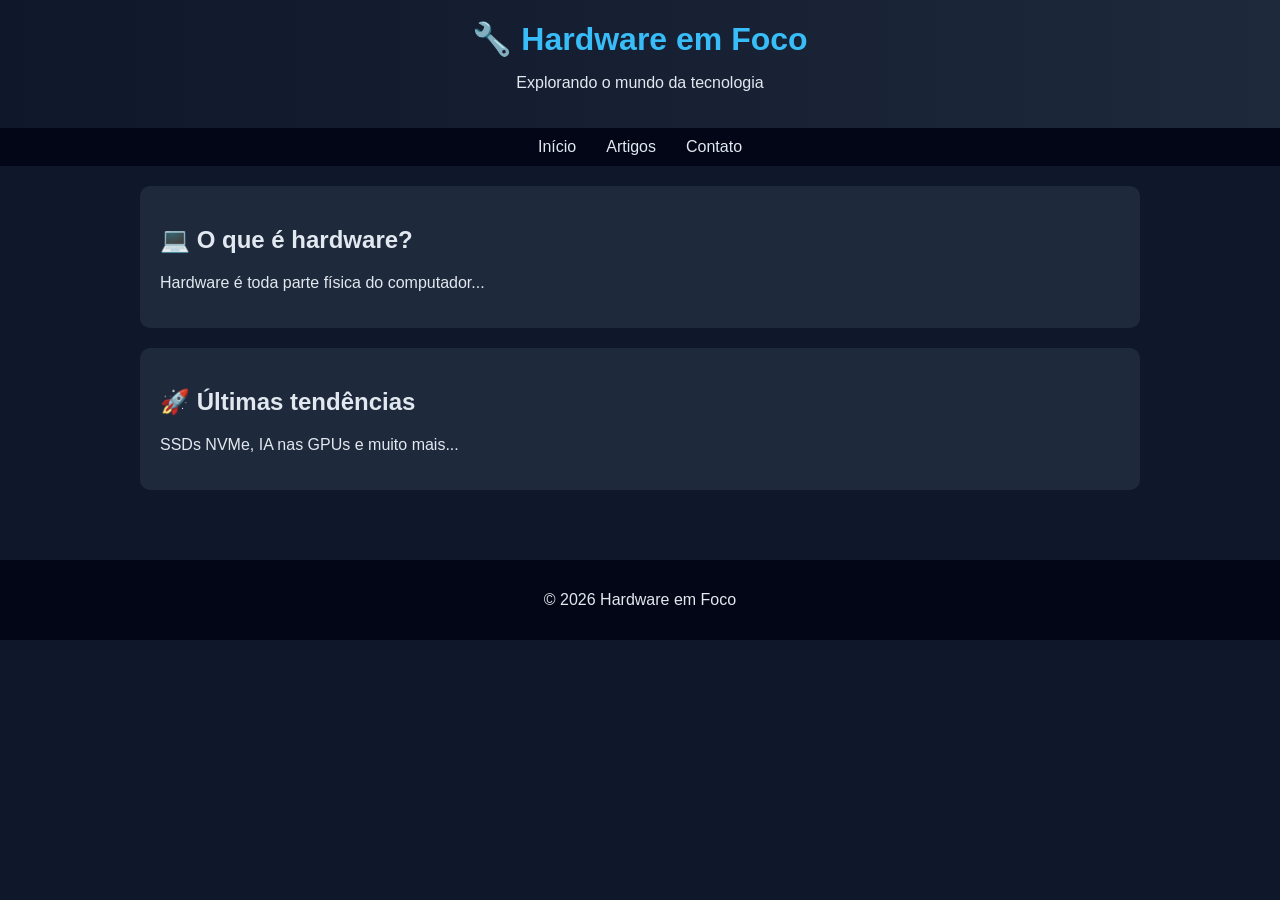
==== index.html @ 40ea7bec "Add files via upload" ====
<!DOCTYPE html>
<html lang="pt-BR">
<head>
  <meta charset="UTF-8">
  <title>Hardware em Foco</title>
  <link rel="stylesheet" href="style.css">
</head>
<body>

<header>
  <h1>🔧 Hardware em Foco</h1>
  <p>Explorando o mundo da tecnologia</p>
</header>

<nav>
  <a href="index.html">Início</a>
  <a href="artigos.html">Artigos</a>
  <a href="contato.html">Contato</a>
</nav>

<div class="container">
  <div class="card">
    <h2>💻 O que é hardware?</h2>
    <p>Hardware é toda parte física do computador...</p>
  </div>

  <div class="card">
    <h2>🚀 Últimas tendências</h2>
    <p>SSDs NVMe, IA nas GPUs e muito mais...</p>
  </div>
</div>

<footer>
  <p>© 2026 Hardware em Foco</p>
</footer>

</body>
</html>
---- style.css ----
body {
  margin: 0;
  font-family: 'Segoe UI', sans-serif;
  background: #0f172a;
  color: #e2e8f0;
}

header {
  background: linear-gradient(90deg, #0f172a, #1e293b);
  padding: 20px;
  text-align: center;
}

header h1 {
  margin: 0;
  color: #38bdf8;
}

nav {
  display: flex;
  justify-content: center;
  background: #020617;
  padding: 10px;
}

nav a {
  color: #e2e8f0;
  margin: 0 15px;
  text-decoration: none;
}

nav a:hover {
  color: #38bdf8;
}

.container {
  max-width: 1000px;
  margin: auto;
  padding: 20px;
}

.card {
  background: #1e293b;
  padding: 20px;
  margin-bottom: 20px;
  border-radius: 10px;
  transition: 0.3s;
}

.card:hover {
  transform: scale(1.02);
}

footer {
  text-align: center;
  padding: 15px;
  background: #020617;
  margin-top: 30px;
}
🏠 index.html (página inicial)
<!DOCTYPE html>
<html lang="pt-BR">
<head>
  <meta charset="UTF-8">
  <title>Hardware em Foco</title>
  <link rel="stylesheet" href="style.css">
</head>
<body>

<header>
  <h1>🔧 Hardware em Foco</h1>
  <p>Explorando o mundo da tecnologia</p>
<body {
  margin: 0;
  font-family: 'Segoe UI', sans-serif;
  background: #0f172a;
  color: #e2e8f0;
}

header {
  background: linear-gradient(90deg, #0f172a, #1e293b);
  padding: 20px;
  text-align: center;
}

header h1 {
  margin: 0;
  color: #38bdf8;
}

nav {
  display: flex;
  justify-content: center;
  background: #020617;
  padding: 10px;
}

nav a {
  color: #e2e8f0;
  margin: 0 15px;
  text-decoration: none;
}

nav a:hover {
  color: #38bdf8;
}

.container {
  max-width: 1000px;
  margin: auto;
  padding: 20px;
}

.card {
  background: #1e293b;
  padding: 20px;
  margin-bottom: 20px;
  border-radius: 10px;
  transition: 0.3s;
}

.card:hover {
  transform: scale(1.02);
}

footer {
  text-align: center;
  padding: 15px;
  background: #020617;
  margin-top: 30px;
}
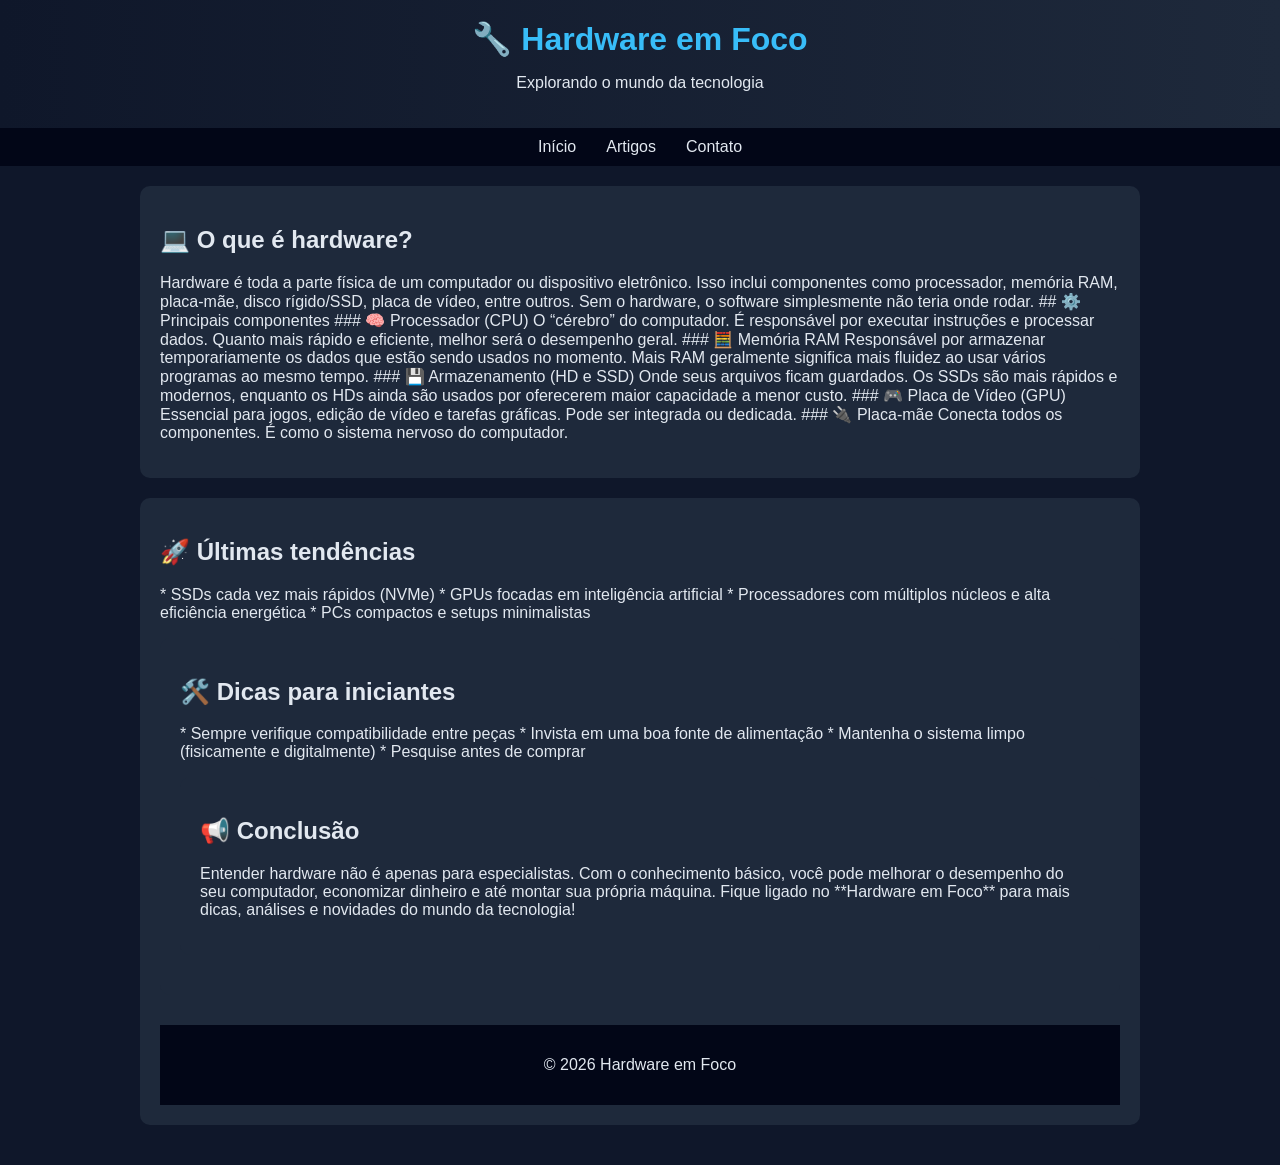
==== commit eb86cb2d: "Update index.html" ====
--- a/index.html
+++ b/index.html
@@ -21,12 +21,56 @@
 <div class="container">
   <div class="card">
     <h2>💻 O que é hardware?</h2>
-    <p>Hardware é toda parte física do computador...</p>
+    <p>Hardware é toda a parte física de um computador ou dispositivo eletrônico. Isso inclui componentes como processador, memória RAM, placa-mãe, disco rígido/SSD, placa de vídeo, entre outros. Sem o hardware, o software simplesmente não teria onde rodar.
+
+## ⚙️ Principais componentes
+
+### 🧠 Processador (CPU)
+
+O “cérebro” do computador. É responsável por executar instruções e processar dados. Quanto mais rápido e eficiente, melhor será o desempenho geral.
+
+### 🧮 Memória RAM
+
+Responsável por armazenar temporariamente os dados que estão sendo usados no momento. Mais RAM geralmente significa mais fluidez ao usar vários programas ao mesmo tempo.
+
+### 💾 Armazenamento (HD e SSD)
+
+Onde seus arquivos ficam guardados. Os SSDs são mais rápidos e modernos, enquanto os HDs ainda são usados por oferecerem maior capacidade a menor custo.
+
+### 🎮 Placa de Vídeo (GPU)
+
+Essencial para jogos, edição de vídeo e tarefas gráficas. Pode ser integrada ou dedicada.
+
+### 🔌 Placa-mãe
+
+Conecta todos os componentes. É como o sistema nervoso do computador.</p>
   </div>
 
   <div class="card">
     <h2>🚀 Últimas tendências</h2>
-    <p>SSDs NVMe, IA nas GPUs e muito mais...</p>
+    <p>
+      * SSDs cada vez mais rápidos (NVMe)
+      * GPUs focadas em inteligência artificial
+      * Processadores com múltiplos núcleos e alta eficiência energética
+      * PCs compactos e setups minimalistas
+</p>
+
+    <div class="card">
+    <h2>🛠️ Dicas para iniciantes</h2>
+    <p>
+      * Sempre verifique compatibilidade entre peças
+      * Invista em uma boa fonte de alimentação
+      * Mantenha o sistema limpo (fisicamente e digitalmente)
+      * Pesquise antes de comprar
+
+      <div class="card">
+    <h2>📢 Conclusão</h2>
+    <p>
+      Entender hardware não é apenas para especialistas. Com o conhecimento básico, você pode melhorar o desempenho do seu computador, economizar dinheiro e até montar sua própria máquina.
+
+      Fique ligado no **Hardware em Foco** para mais dicas, análises e novidades do mundo da tecnologia!
+
+</p>
   </div>
 </div>
 
@@ -35,4 +79,4 @@
 </footer>
 
 </body>
-</html>+</html>
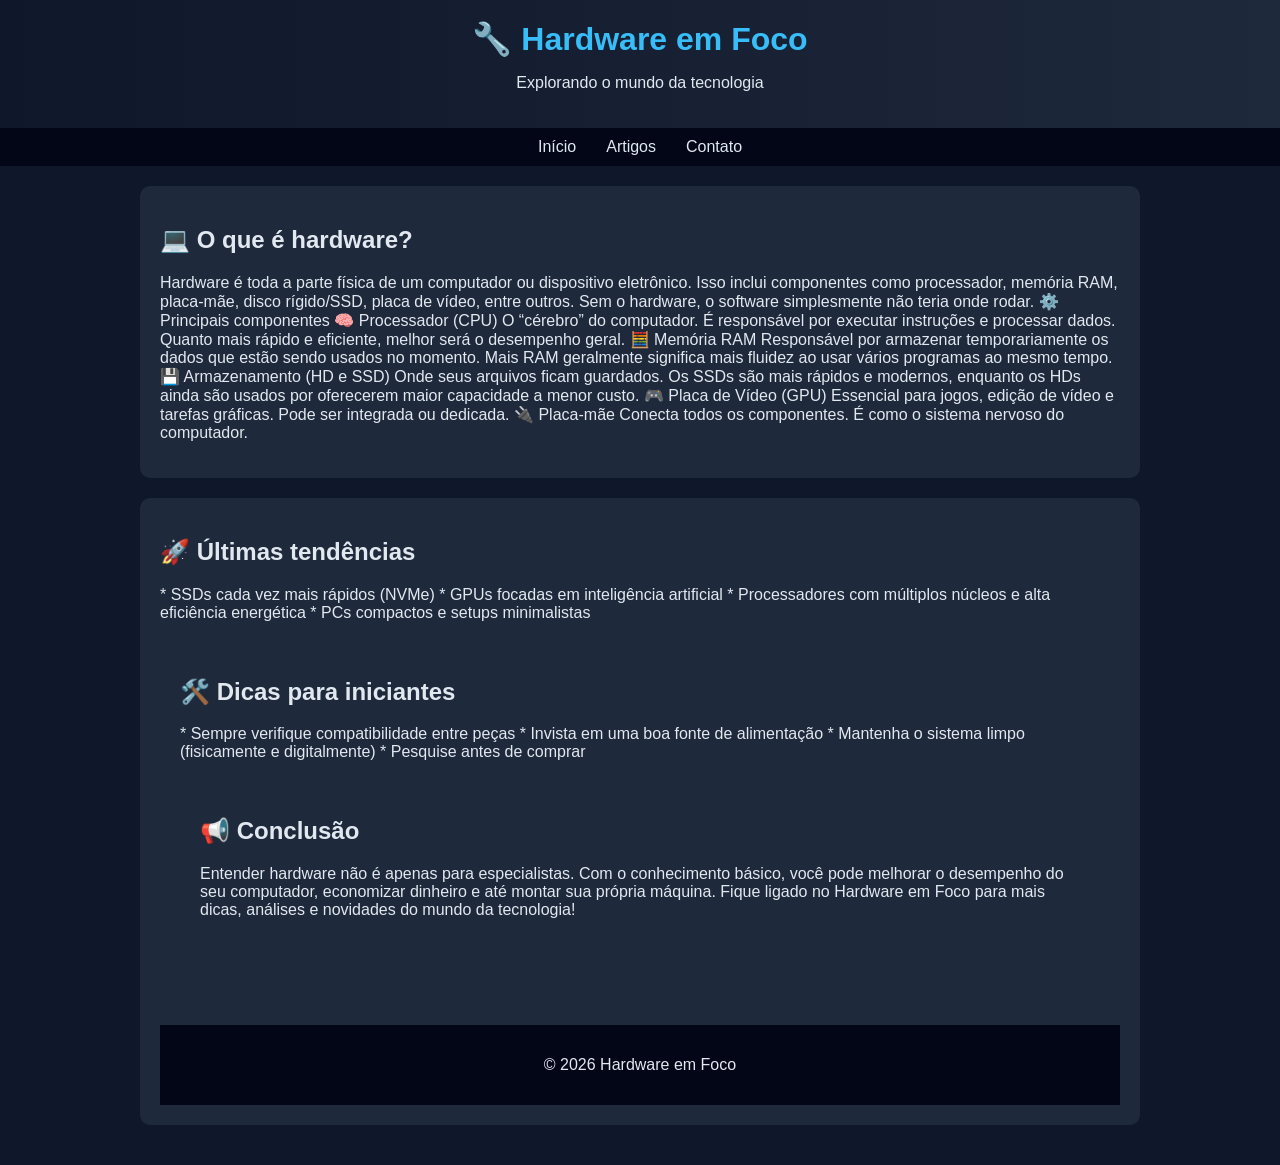
==== commit a996c51b: "Update index.html" ====
--- a/index.html
+++ b/index.html
@@ -23,25 +23,25 @@
     <h2>💻 O que é hardware?</h2>
     <p>Hardware é toda a parte física de um computador ou dispositivo eletrônico. Isso inclui componentes como processador, memória RAM, placa-mãe, disco rígido/SSD, placa de vídeo, entre outros. Sem o hardware, o software simplesmente não teria onde rodar.
 
-## ⚙️ Principais componentes
+ ⚙️ Principais componentes
 
-### 🧠 Processador (CPU)
+ 🧠 Processador (CPU)
 
 O “cérebro” do computador. É responsável por executar instruções e processar dados. Quanto mais rápido e eficiente, melhor será o desempenho geral.
 
-### 🧮 Memória RAM
+ 🧮 Memória RAM
 
 Responsável por armazenar temporariamente os dados que estão sendo usados no momento. Mais RAM geralmente significa mais fluidez ao usar vários programas ao mesmo tempo.
 
-### 💾 Armazenamento (HD e SSD)
+ 💾 Armazenamento (HD e SSD)
 
 Onde seus arquivos ficam guardados. Os SSDs são mais rápidos e modernos, enquanto os HDs ainda são usados por oferecerem maior capacidade a menor custo.
 
-### 🎮 Placa de Vídeo (GPU)
+ 🎮 Placa de Vídeo (GPU)
 
 Essencial para jogos, edição de vídeo e tarefas gráficas. Pode ser integrada ou dedicada.
 
-### 🔌 Placa-mãe
+ 🔌 Placa-mãe
 
 Conecta todos os componentes. É como o sistema nervoso do computador.</p>
   </div>
@@ -50,8 +50,11 @@
     <h2>🚀 Últimas tendências</h2>
     <p>
       * SSDs cada vez mais rápidos (NVMe)
+
       * GPUs focadas em inteligência artificial
+      
       * Processadores com múltiplos núcleos e alta eficiência energética
+      
       * PCs compactos e setups minimalistas
 </p>
 
@@ -59,8 +62,11 @@
     <h2>🛠️ Dicas para iniciantes</h2>
     <p>
       * Sempre verifique compatibilidade entre peças
+      
       * Invista em uma boa fonte de alimentação
+      
       * Mantenha o sistema limpo (fisicamente e digitalmente)
+      
       * Pesquise antes de comprar
 
       <div class="card">
@@ -68,7 +74,7 @@
     <p>
       Entender hardware não é apenas para especialistas. Com o conhecimento básico, você pode melhorar o desempenho do seu computador, economizar dinheiro e até montar sua própria máquina.
 
-      Fique ligado no **Hardware em Foco** para mais dicas, análises e novidades do mundo da tecnologia!
+      Fique ligado no Hardware em Foco para mais dicas, análises e novidades do mundo da tecnologia!
 
 </p>
   </div>
